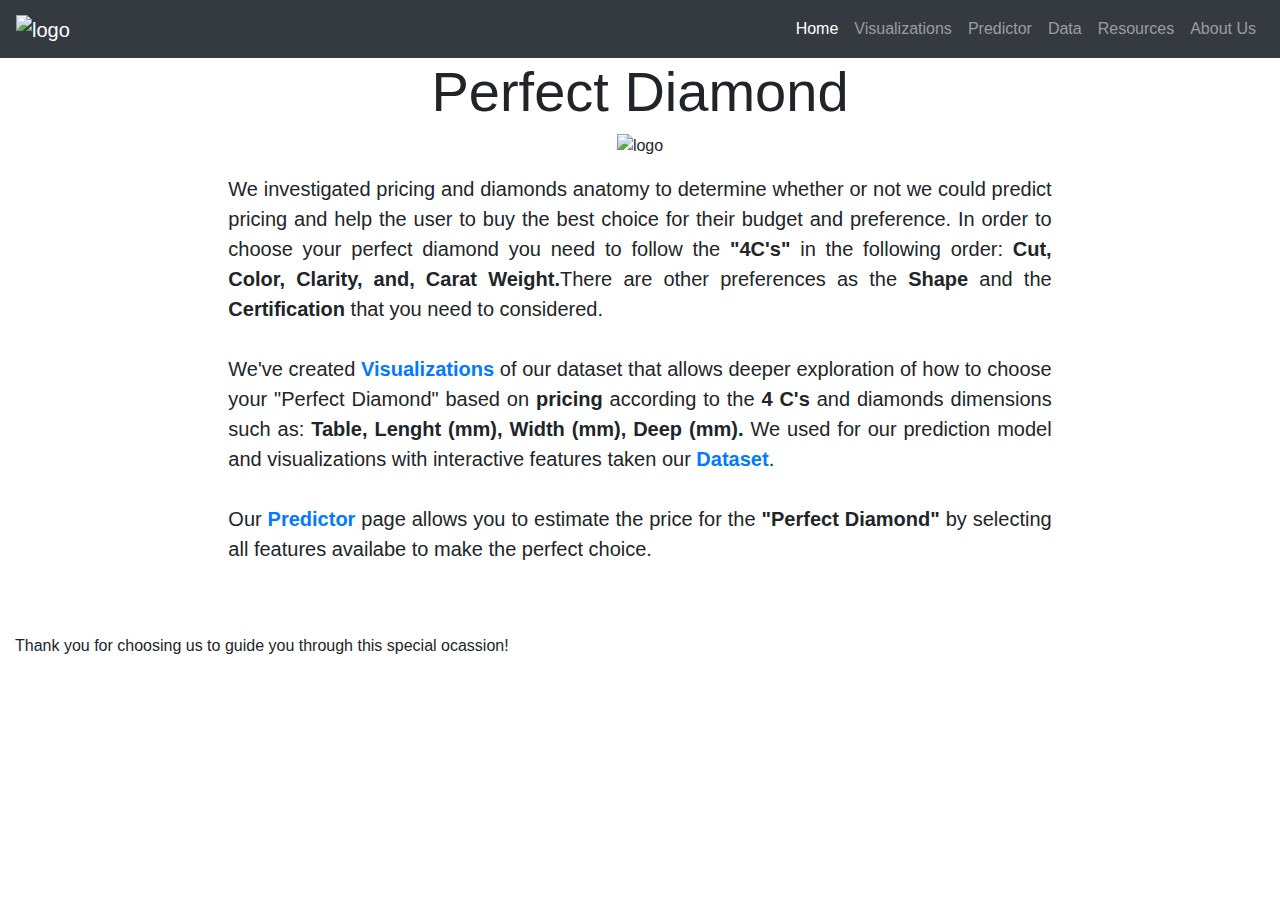
==== Proposal2/templates/index.html @ 2d7d12ea "updated html's and folders for deployment" ====
<!DOCTYPE html>
<html lang="en">

<head>
    <meta charset="utf-8">
    <title>Perfect Diamond</title>

    <!-- Bootstrap and Bootswatch CSS -->
    <link rel="stylesheet" href="https://stackpath.bootstrapcdn.com/bootstrap/4.5.2/css/bootstrap.min.css">
    <link rel="stylesheet" href="https://stackpath.bootstrapcdn.com/bootswatch/4.5.2/cosmo/bootstrap.min.css">
    <link rel="stylesheet" type="text/css" href="../static/css/style.css">

    <script src="https://d3js.org/d3.v6.min.js"></script>
    <script src="https://cdnjs.cloudflare.com/ajax/libs/d3-legend/2.25.6/d3-legend.min.js"></script>
    <script src="https://ajax.googleapis.com/ajax/libs/jquery/3.5.1/jquery.min.js"></script>
    <script src="https://cdn.plot.ly/plotly-latest.min.js"></script>
    <script src="https://unpkg.com/d3-v6-tip@1.0.6/build/d3-v6-tip.js"></script>
    <script src="https://unpkg.com/jeezy@1.13.1/lib/jeezy.min.js"></script>
</head>

<body>

    <!--Navbar-->
    <nav class="navbar navbar-expand-lg navbar-dark bg-dark">
        <a class="navbar-brand" href="/">
            <!-- need to add on 25 the home page -->
            <img src="../static/images/logo1.PNG" alt="logo" style="width:10%;height:10%;">
        </a>
        <button class="navbar-toggler" type="button" data-toggle="collapse" data-target="#navbarColor02"
            aria-controls="navbarColor02" aria-expanded="false" aria-label="Toggle navigation">

            <span class="navbar-toggler-icon"></span>
        </button>

        <div class="collapse navbar-collapse" id="navbarColor01">
            <ul class="navbar-nav ml-auto">
                <li class="nav-item active">
                    <a class="nav-link" href="/">Home</a>
                </li>
                <li class="nav-item">
                    <a class="nav-link" href="/dashboard">Visualizations</a>
                </li>
                <li class="nav-item">
                    <a class="nav-link" href="/ml">Predictor</a>
                </li>
                <!-- <li class="nav-item">
                    <a class="nav-link" href="/exploration">Diamond Analysis</a>
                </li> -->
                <li class="nav-item">
                    <a class="nav-link" href="/data">Data</a>
                </li>
                <li class="nav-item">
                    <a class="nav-link" href="/resources">Resources</a>
                </li>
                <li class="nav-item">
                    <a class="nav-link" href="/about">About Us</a>
                </li>
            </ul>
        </div>
    </nav>

    <div class="container-fluid">
        <div class="row text-center">
            <div class="col-md-12">
                <h4 class="display-4"><b>Perfect Diamond</b></h4>
            </div>
        </div>
    </div>

    <div class="container-fluid">
        <div class="row">
            <div class="col-md-12">
                <p style="text-align:center;">
                    <img src="../static/images/diamond.png" alt="logo" style="width:30%;height:30%;">
                </p>
            </div>
        </div>
        <div class="row" style="margin: top 1px;">
            <div class="col-sm-2"></div>
            <div class="col-md-8">
                <blockquote class="blockquote" style="text-align:justify;">
                    <p class="mb-0">We investigated pricing and diamonds anatomy to determine whether or not we could
                        predict pricing and help the user to buy the best choice for their budget and preference.
                        In order to choose your perfect diamond you need to follow the <b>"4C's"</b> in the following
                        order:
                        <b>Cut, Color, Clarity, and, Carat Weight.</b>There are other preferences as the <b>Shape</b>
                        and the
                        <b>Certification</b> that you need to considered.
                        <br>
                        <br>
                        We've created <a href="/dashboard"><b> Visualizations</b></a> of our dataset that allows deeper
                        exploration of how to choose your "Perfect Diamond" based on <b>pricing</b> according to the
                        <b>4 C's</b> and diamonds dimensions such as: <b>Table, Lenght (mm), Width (mm), Deep (mm). </b>
                        We used for our prediction model and visualizations with interactive features taken our <a
                            href="/data"><b> Dataset</b></a>.
                        <br>
                        <br>
                        Our <a href="/ml"><b> Predictor </b></a> page allows you to estimate the price for the
                        <b>"Perfect Diamond"</b> by selecting all features availabe to make the perfect choice. 
                        <br>
                        <br>
                        <!-- Our <a href="/exploration"><b> Diamond Analysis</b></a> page will walk you throught the process
                        we took of importing, exploring, cleaning and feature engineering of our dataset in order to create
                        two-step Machine Learning Model using XG-Boost Classifiers. -->
                    </p>
                </blockquote>
                <br>
            </div>
            <div class="col-sm-2"></div>
        </div>
        <div id="footer" style="margin: top 1px;">
            <p>Thank you for choosing us to guide you through this special ocassion!</p>
        </div>

    </div>
</body>

</html>
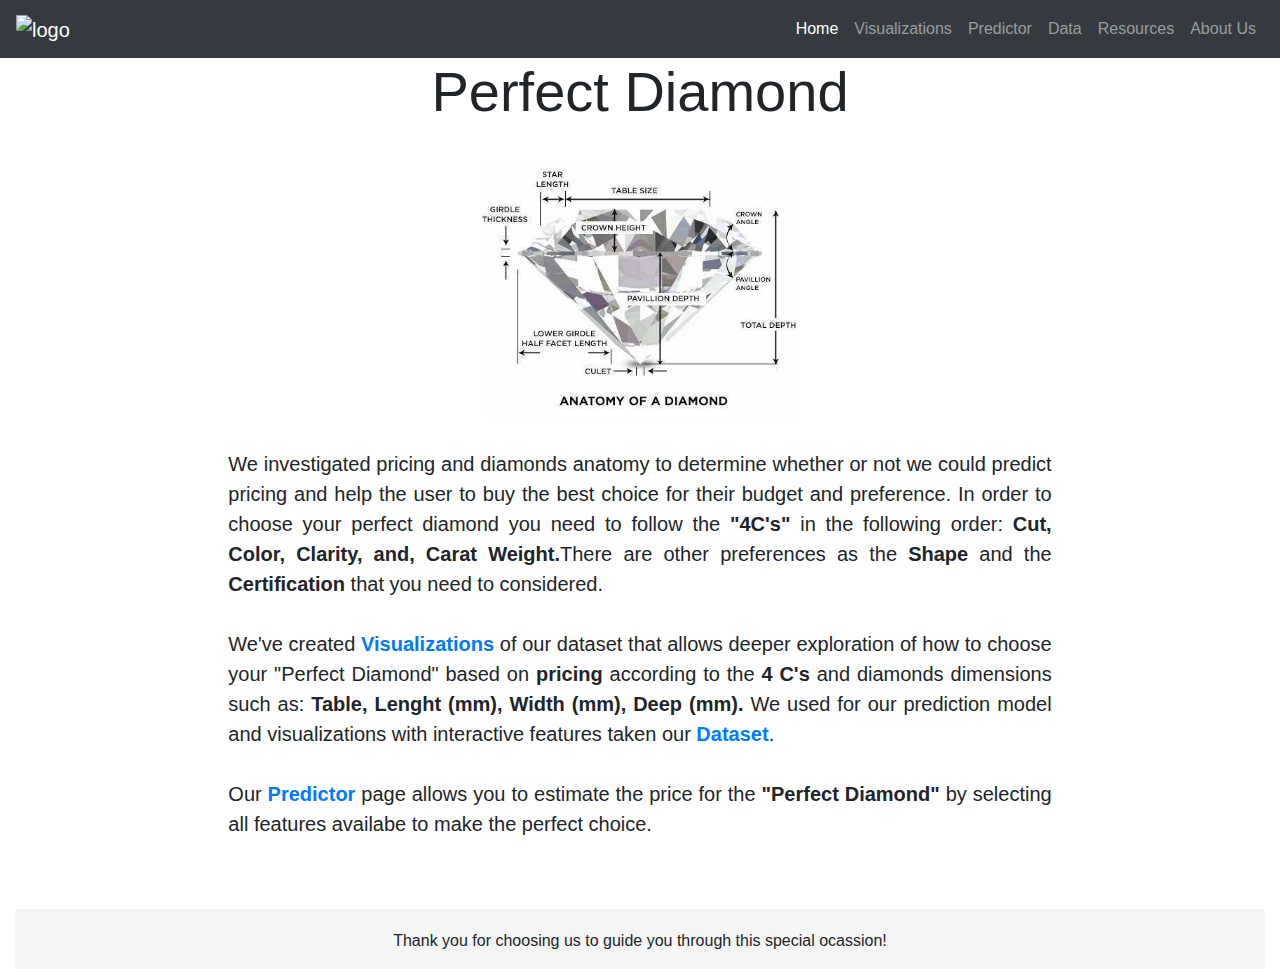
==== commit b825070a: "Merge pull request #14 from Krla20/main" ====
--- a/Proposal2/templates/index.html
+++ b/Proposal2/templates/index.html
@@ -43,11 +43,8 @@
                 <li class="nav-item">
                     <a class="nav-link" href="/ml">Predictor</a>
                 </li>
-                <!-- <li class="nav-item">
-                    <a class="nav-link" href="/exploration">Diamond Analysis</a>
-                </li> -->
                 <li class="nav-item">
-                    <a class="nav-link" href="/data">Data</a>
+                    <a class="nav-link" href="/table">Data</a>
                 </li>
                 <li class="nav-item">
                     <a class="nav-link" href="/resources">Resources</a>
@@ -92,16 +89,13 @@
                         exploration of how to choose your "Perfect Diamond" based on <b>pricing</b> according to the
                         <b>4 C's</b> and diamonds dimensions such as: <b>Table, Lenght (mm), Width (mm), Deep (mm). </b>
                         We used for our prediction model and visualizations with interactive features taken our <a
-                            href="/data"><b> Dataset</b></a>.
+                            href="/table"><b> Dataset</b></a>.
                         <br>
                         <br>
                         Our <a href="/ml"><b> Predictor </b></a> page allows you to estimate the price for the
                         <b>"Perfect Diamond"</b> by selecting all features availabe to make the perfect choice. 
                         <br>
                         <br>
-                        <!-- Our <a href="/exploration"><b> Diamond Analysis</b></a> page will walk you throught the process
-                        we took of importing, exploring, cleaning and feature engineering of our dataset in order to create
-                        two-step Machine Learning Model using XG-Boost Classifiers. -->
                     </p>
                 </blockquote>
                 <br>
--- a/Proposal2/static/css/style.css
+++ b/Proposal2/static/css/style.css
@@ -0,0 +1,261 @@
+  .divtable{
+    text-align:center;
+    background-color: white;
+    z-index:1;
+  }
+
+#footer {
+    position: center;
+    bottom: 10px;
+    width: 100%; /* Set the fixed height of the footer here */
+    height: 40px;
+    padding-top: 20px;
+    padding-bottom: 40px;
+    text-align: center;
+    background-color: #f5f5f5;
+    }
+
+#footer p { 
+    margin-bottom: 10px;
+    font-size: 16px;
+    background-color: #f5f5f5;
+    text-align: center;
+    }
+
+    .active {
+      opacity: 1;
+  }
+  
+  .inactive {
+      opacity: 0.5;
+  }
+  
+  .table-success,.table-success>td,.table-success>th{
+    background-color:white}
+  
+  .table-success tbody+tbody,.table-success td,.table-success th,.table-success thead th{
+    border-color:#a1deb6}
+  
+  .table-hover .table-success:hover{
+    background-color:#bae6c9}
+  
+  .table-hover .table-success:hover>td,.table-hover .table-success:hover>th{
+    background-color:#bae6c9}
+  
+  .table-success,.table-success>td,.table-success>th{
+    background-color:#1ED760
+  }
+  
+  .line {
+      fill: none;
+      stroke-width: 2px;
+    }
+    
+    .green {
+      stroke: #1ED760;
+    }
+  
+    .mintgreen {
+      stroke: #c3f0c8
+    }
+  
+    .purple {
+      stroke: #af2896;
+    }
+  
+    .blue {
+      stroke: #2d46b9;
+    }
+  
+    .lightblue {
+      stroke: #007aff
+    }
+  
+    .yellow {
+      stroke: #ffc864;
+    }
+  
+    .pink {
+      stroke: #f573a0;
+    }
+  
+    .red {
+      stroke: #eb1e32;
+    }
+  
+    .legend {
+      height: 300px; 
+      float: right;
+   }
+  
+   .right {
+    float: right;
+  }
+  
+  .ufo-form {
+    margin-top: 50px;
+  }
+   */
+  .filters .panel-body {
+    padding: 0;
+  }
+  
+  .filters {
+    margin-top: 10px;
+  }
+   */
+  select {
+    display: block;
+    width: 100%;
+    padding: 8px;
+    color: #8e979f;
+    outline: none;
+  }
+  
+  #table-area th {
+    text-align: center;
+  }
+  
+  #table-area th:first-child,
+  #table-area th:nth-child(2),
+  #table-area th:nth-child(6) {
+    min-width: 70px;
+  }
+  
+  .loader {
+    margin-top: 50px;
+  }
+  
+  .margin-top-50 {
+    margin-top: 50px;
+  }
+  
+  /* input placeholder color changes */
+  .form-control::-webkit-input-placeholder {
+    /* Chrome/Opera/Safari */
+    color: #8e979f;
+  }
+  
+  .form-control::-moz-placeholder {
+    /* Firefox 19+ */
+    color: #8e979f;
+  }
+  
+  .form-control:-ms-input-placeholder {
+    /* IE 10+ */
+    color: #8e979f;
+  }
+  
+  .form-control:-moz-placeholder {
+    /* Firefox 18- */
+    color: #8e979f;
+  }
+  
+  /* media queries which will only be activated at specific screen sizes */
+  @media (max-width: 800px) {
+    #table td {
+      font-size: 1em;
+    }
+  }
+  
+  @media (max-width: 500px) {
+    #table thead {
+      display: none;
+    }
+  
+    #table tr td:first-child {
+      font-size: 1.8em;
+      font-weight: bold;
+      background: #1b3146;
+    }
+  
+    #table tr td:last-child {
+      margin-bottom: 20px;
+    }
+  
+    #table tr td:last-child::after {
+      display: block;
+      width: 100%;
+      height: 1px;
+      margin-top: 20px;
+      content: " ";
+      background: aliceblue;
+    }
+  
+    #table td {
+      font-size: 1.25em;
+    }
+  
+    #table tbody td {
+      display: block;
+      text-align: center;
+    }
+  
+    #table tbody td::before {
+      display: block;
+      font-size: 1.4em;
+      font-weight: bold;
+      text-align: center;
+      content: attr(data-th);
+    }
+  }
+  
+  .center {
+    display: block;
+    margin-left: auto;
+    margin-right: auto;
+    width: 50%;
+  }
+  
+  .modal {
+    display: none;
+    position: fixed; 
+    padding-top: 50px;
+    left: 0; 
+    top: 0;
+    width: 100%;
+    height: 100%; 
+    background-color: rgb(0, 0, 0);
+    background-color: rgba(0, 0, 0, 0.5);
+  }
+  .modal-content {
+    position: relative; 
+    background-color: white;
+    padding: 20px; 
+    margin: auto; 
+    width: 75%;  
+    -webkit-animation-name: animatetop;
+    -webkit-animation-duration: 0.4s;
+    animation-name: animatetop;
+    animation-duration: 0.4s
+  }
+  .close-btn {
+    float: right; 
+    color: lightgray; 
+    font-size: 24px;  
+    font-weight: bold;
+  }
+  .close-btn:hover {
+    color: darkgray;
+  }
+  @-webkit-keyframes animatetop {
+    from {top:-300px; opacity:0} 
+    to {top:0; opacity:1}
+  }
+  @keyframes animatetop {
+    from {top:-300px; opacity:0}
+    to {top:0; opacity:1}
+  }
+  
+  /* .jumbotron {
+    background-image: url("/static/images/skyline.png");
+    background-size: 100%;
+  } */
+  
+  .title-center {
+    position: absolute;
+    top: 100%;
+    left: 50%;
+    transform: translate(-50%, -50%);
+  }
+  